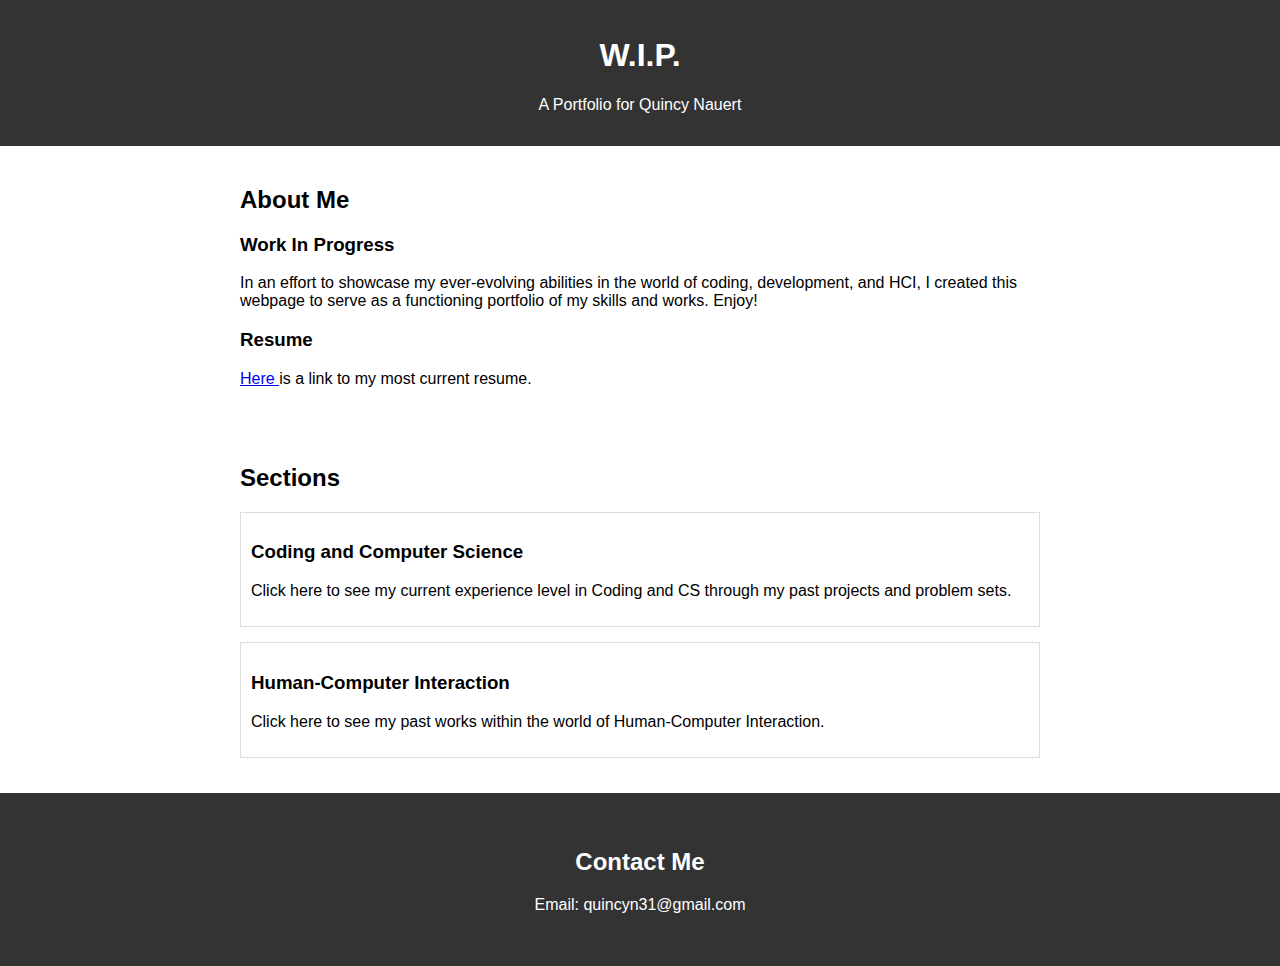
==== index.html @ 2028a3e0 "Rename portfolio.html to index.html" ====
<!DOCTYPE html>
<html lang="en">
<head>
    <meta charset="UTF-8">
    <meta name="viewport" content="width=device-width, initial-scale=1.0">
    <link rel="stylesheet" href="portfoliostyle.css">
    <title>Quincy - Portfolio</title>
</head>
<body>

    <header>
        <h1>W.I.P.</h1>
        <p>A Portfolio for Quincy Nauert</p>
    </header>

    <section id="about">
        <h2>About Me</h2>
        <h3>Work In Progress</h3>
        <p>In an effort to showcase my ever-evolving abilities in the world of coding, development, and HCI, I created this webpage to serve as a functioning portfolio of my skills and works. Enjoy!</p>
        <h3> Resume </h3>
        <p> <a href="Nauert, Quincy Resume copy.pdf" target="_blank"> Here </a> is a link to my most current resume.</p>
    </section>

    <section id="projects">
        <h2> Sections </h2>
        <div class="project" onclick="window.location.href='project1.html';">
            <h3>Coding and Computer Science</h3>
            <p>Click here to see my current experience level in Coding and CS through my past projects and problem sets.</p>
        </div>
        <div class="project" onclick="window.location.href='project2.html';">
            <h3>Human-Computer Interaction</h3>
            <p>Click here to see my past works within the world of Human-Computer Interaction.</p>
        </div>
    </section>

   <footer>
    <section id="contact">
        <h2>Contact Me</h2>
        <p>Email: quincyn31@gmail.com</p>
    </section>
   </footer>

    <script src="portfolioreact.js"></script>
</body>
</html>
---- portfoliostyle.css ----
body {
    font-family: 'Arial', sans-serif;
    margin: 0;
    padding: 0;
}

header {
    background-color: #333;
    color: #fff;
    text-align: center;
    padding: 1em 0;
}

section {
    max-width: 800px;
    margin: 0 auto;
    padding: 20px;
}

.project {
    border: 1px solid #ddd;
    padding: 10px;
    margin-bottom: 15px;
}

footer {
    text-align: center;
    padding: 1em 0;
    background-color: #333;
    color: #fff;
}

/* Add more styling as needed */
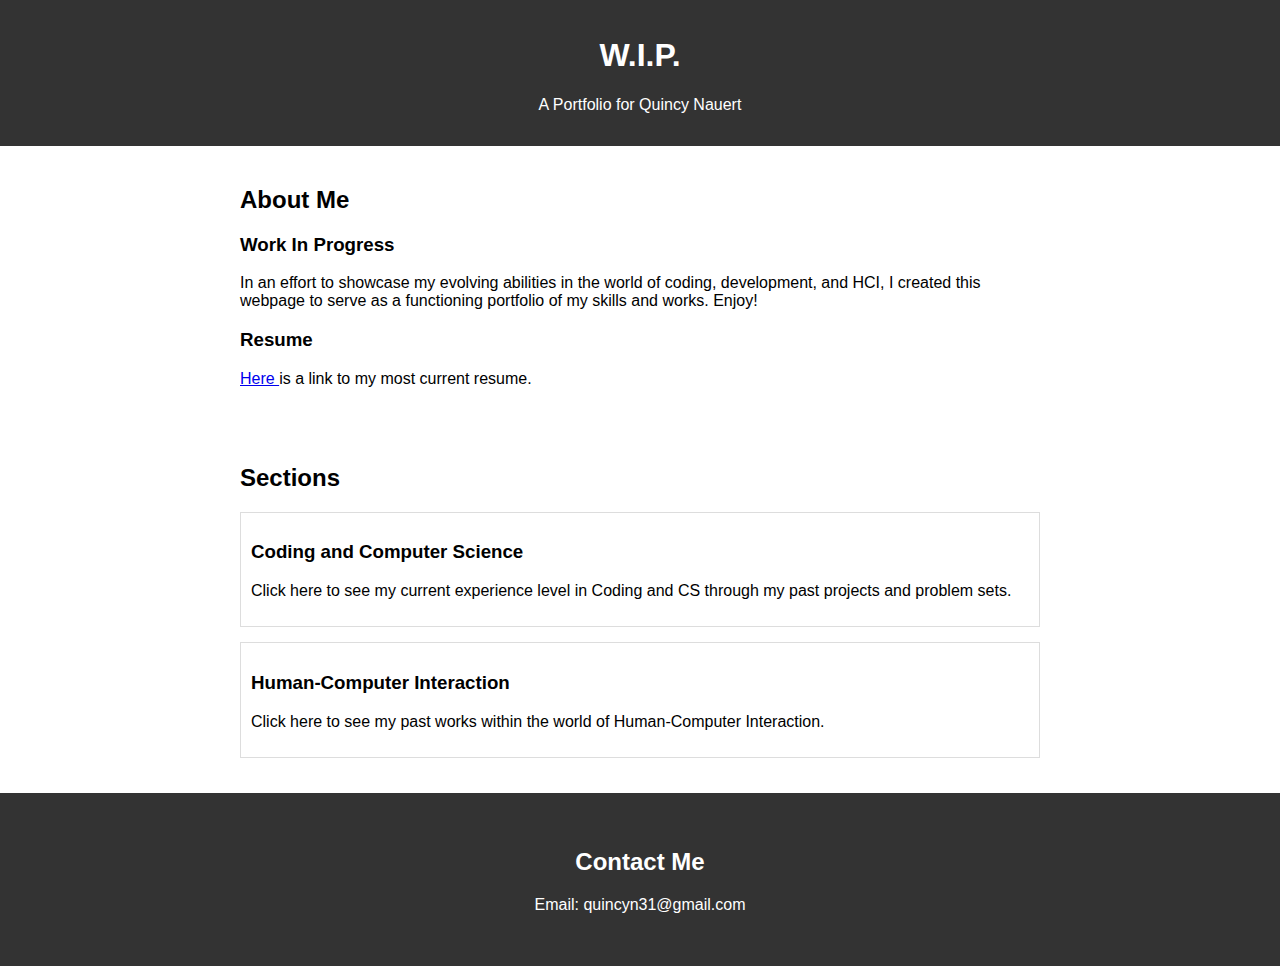
==== commit bf37765b: "index.html" ====
--- a/index.html
+++ b/index.html
@@ -16,9 +16,9 @@
     <section id="about">
         <h2>About Me</h2>
         <h3>Work In Progress</h3>
-        <p>In an effort to showcase my ever-evolving abilities in the world of coding, development, and HCI, I created this webpage to serve as a functioning portfolio of my skills and works. Enjoy!</p>
+        <p>In an effort to showcase my evolving abilities in the world of coding, development, and HCI, I created this webpage to serve as a functioning portfolio of my skills and works. Enjoy!</p>
         <h3> Resume </h3>
-        <p> <a href="Nauert, Quincy Resume copy.pdf" target="_blank"> Here </a> is a link to my most current resume.</p>
+        <p> <a href="Nauert, Quincy Resume SP24.3.pdf" target="_blank"> Here </a> is a link to my most current resume.</p>
     </section>
 
     <section id="projects">
